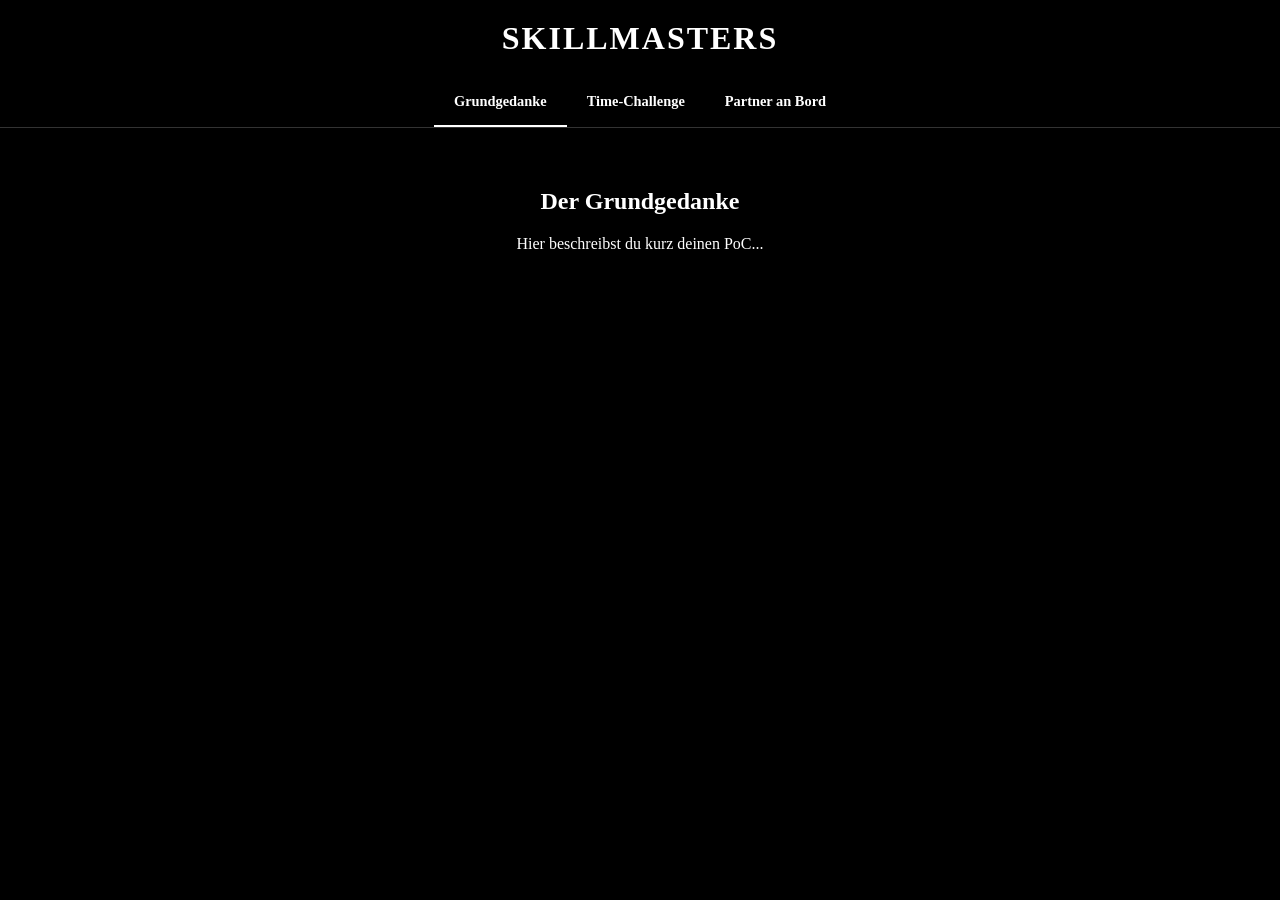
==== index.html @ bfae7a40 "Create index.html" ====
<!DOCTYPE html>
<html lang="de">
<head>
    <meta charset="UTF-8">
    <meta name="viewport" content="width=device-width, initial-scale=1.0">
    <title>Skillmasters - Grundgedanke</title>
    <link rel="stylesheet" href="style.css">
</head>
<body>

    <h1>Skillmasters</h1>

    <nav>
        <a href="index.html" class="active">Grundgedanke</a>
        <a href="timechallenge.html">Time-Challenge</a>
        <a href="partner.html">Partner an Bord</a>
    </nav>

    <main style="padding: 20px; text-align: center;">
        <h2>Der Grundgedanke</h2>
        <p>Hier beschreibst du kurz deinen PoC...</p>
    </main>

</body>
</html>
---- style.css ----
/* Grund-Design */
body {
    background-color: black;
    color: white;
    font-family: "Times New Roman", Times, serif;
    margin: 0;
    display: flex;
    flex-direction: column;
    align-items: center;
    min-height: 100vh;
}

h1 {
    font-weight: bold;
    text-transform: uppercase;
    letter-spacing: 2px;
    margin-top: 20px;
}

/* Horizontale Navigation */
nav {
    display: flex;
    width: 100%;
    justify-content: center;
    border-bottom: 1px solid #333;
    margin-bottom: 20px;
}

nav a {
    color: white;
    text-decoration: none;
    padding: 15px 20px;
    font-weight: bold;
    font-size: 0.9rem;
}

nav a.active {
    border-bottom: 2px solid white;
}

/* Die Goldene Tabelle (Top 5) */
.gold-rank {
    color: #FFD700; /* Gold */
    font-weight: bold;
    text-shadow: 0 0 8px rgba(255, 215, 0, 0.6);
    animation: shine 2s infinite alternate;
}

@keyframes shine {
    from { filter: brightness(1); }
    to { filter: brightness(1.5); }
}

/* Challenge Button */
#challenge-btn {
    background: white;
    color: black;
    border: none;
    padding: 20px 40px;
    font-size: 1.5rem;
    font-weight: bold;
    font-family: "Times New Roman";
    cursor: pointer;
    margin-top: 50px;
}

#challenge-btn:disabled {
    background: #444;
    color: #888;
}
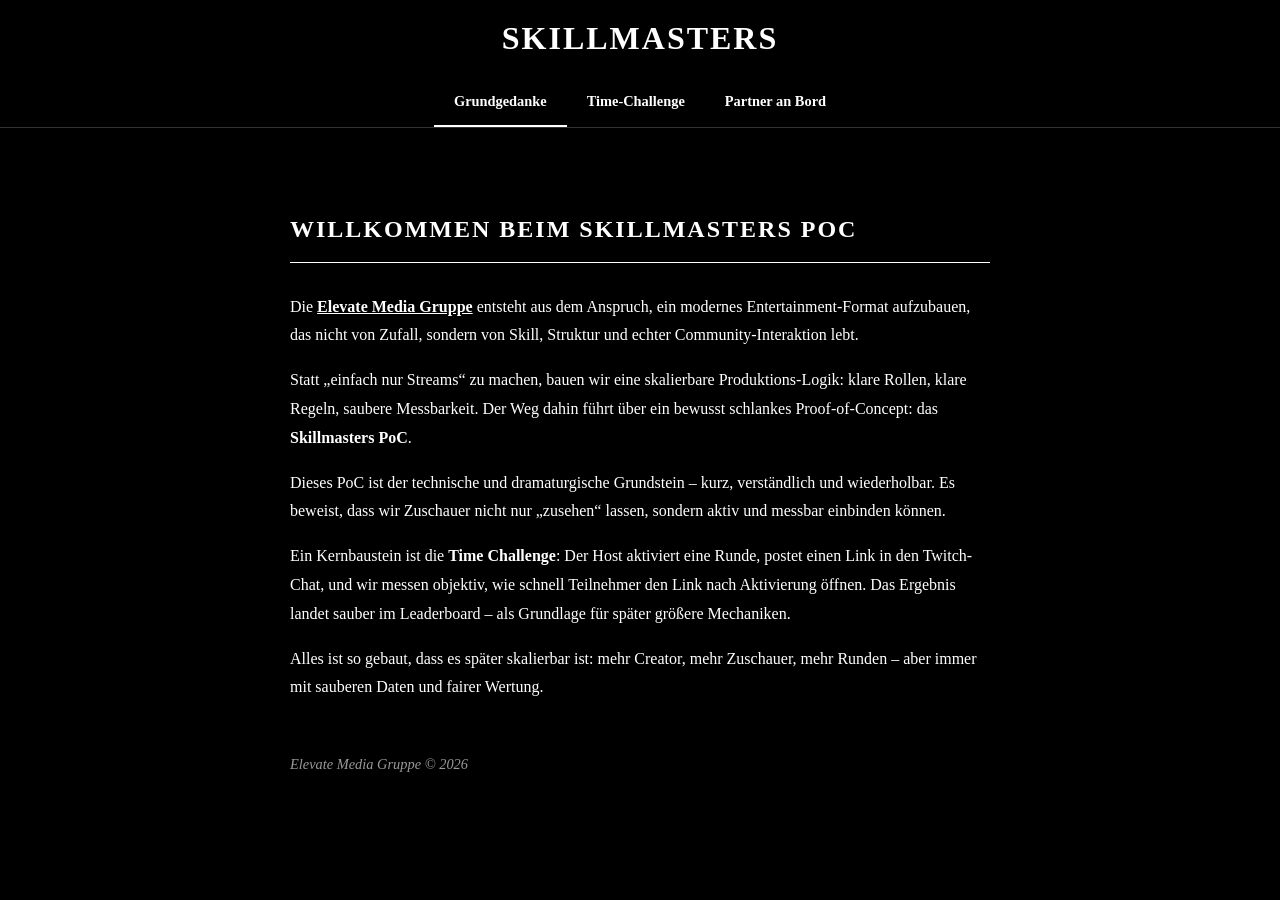
==== commit d44f3fea: "Add styling and content for Skillmasters PoC" ====
--- a/index.html
+++ b/index.html
@@ -5,6 +5,32 @@
     <meta name="viewport" content="width=device-width, initial-scale=1.0">
     <title>Skillmasters - Grundgedanke</title>
     <link rel="stylesheet" href="style.css">
+    <style>
+        .manifesto {
+            text-align: left;
+            max-width: 700px;
+            margin: 40px auto;
+            line-height: 1.8;
+            padding: 0 20px;
+        }
+        .manifesto h2 {
+            border-bottom: 1px solid white;
+            padding-bottom: 10px;
+            margin-bottom: 30px;
+            text-transform: uppercase;
+            letter-spacing: 2px;
+        }
+        .highlight {
+            font-weight: bold;
+            text-decoration: underline;
+        }
+        .footer-note {
+            margin-top: 50px;
+            font-style: italic;
+            opacity: 0.6;
+            font-size: 0.9rem;
+        }
+    </style>
 </head>
 <body>
 
@@ -16,11 +42,23 @@
         <a href="partner.html">Partner an Bord</a>
     </nav>
 
-    <main style="padding: 20px; text-align: center;">
-        <h2>Der Grundgedanke</h2>
-        <p>Hier beschreibst du kurz deinen PoC...</p>
+    <main class="manifesto">
+        <h2>Willkommen beim Skillmasters PoC</h2>
+        
+        <p>Die <span class="highlight">Elevate Media Gruppe</span> entsteht aus dem Anspruch, ein modernes Entertainment-Format aufzubauen, das nicht von Zufall, sondern von Skill, Struktur und echter Community-Interaktion lebt.</p>
+        
+        <p>Statt „einfach nur Streams“ zu machen, bauen wir eine skalierbare Produktions-Logik: klare Rollen, klare Regeln, saubere Messbarkeit. Der Weg dahin führt über ein bewusst schlankes Proof-of-Concept: das <strong>Skillmasters PoC</strong>.</p>
+        
+        <p>Dieses PoC ist der technische und dramaturgische Grundstein – kurz, verständlich und wiederholbar. Es beweist, dass wir Zuschauer nicht nur „zusehen“ lassen, sondern aktiv und messbar einbinden können.</p>
+        
+        <p>Ein Kernbaustein ist die <strong>Time Challenge</strong>: Der Host aktiviert eine Runde, postet einen Link in den Twitch-Chat, und wir messen objektiv, wie schnell Teilnehmer den Link nach Aktivierung öffnen. Das Ergebnis landet sauber im Leaderboard – als Grundlage für später größere Mechaniken.</p>
+        
+        <p>Alles ist so gebaut, dass es später skalierbar ist: mehr Creator, mehr Zuschauer, mehr Runden – aber immer mit sauberen Daten und fairer Wertung.</p>
+
+        <div class="footer-note">
+            Elevate Media Gruppe &copy; 2026
+        </div>
     </main>
 
 </body>
 </html>
-
